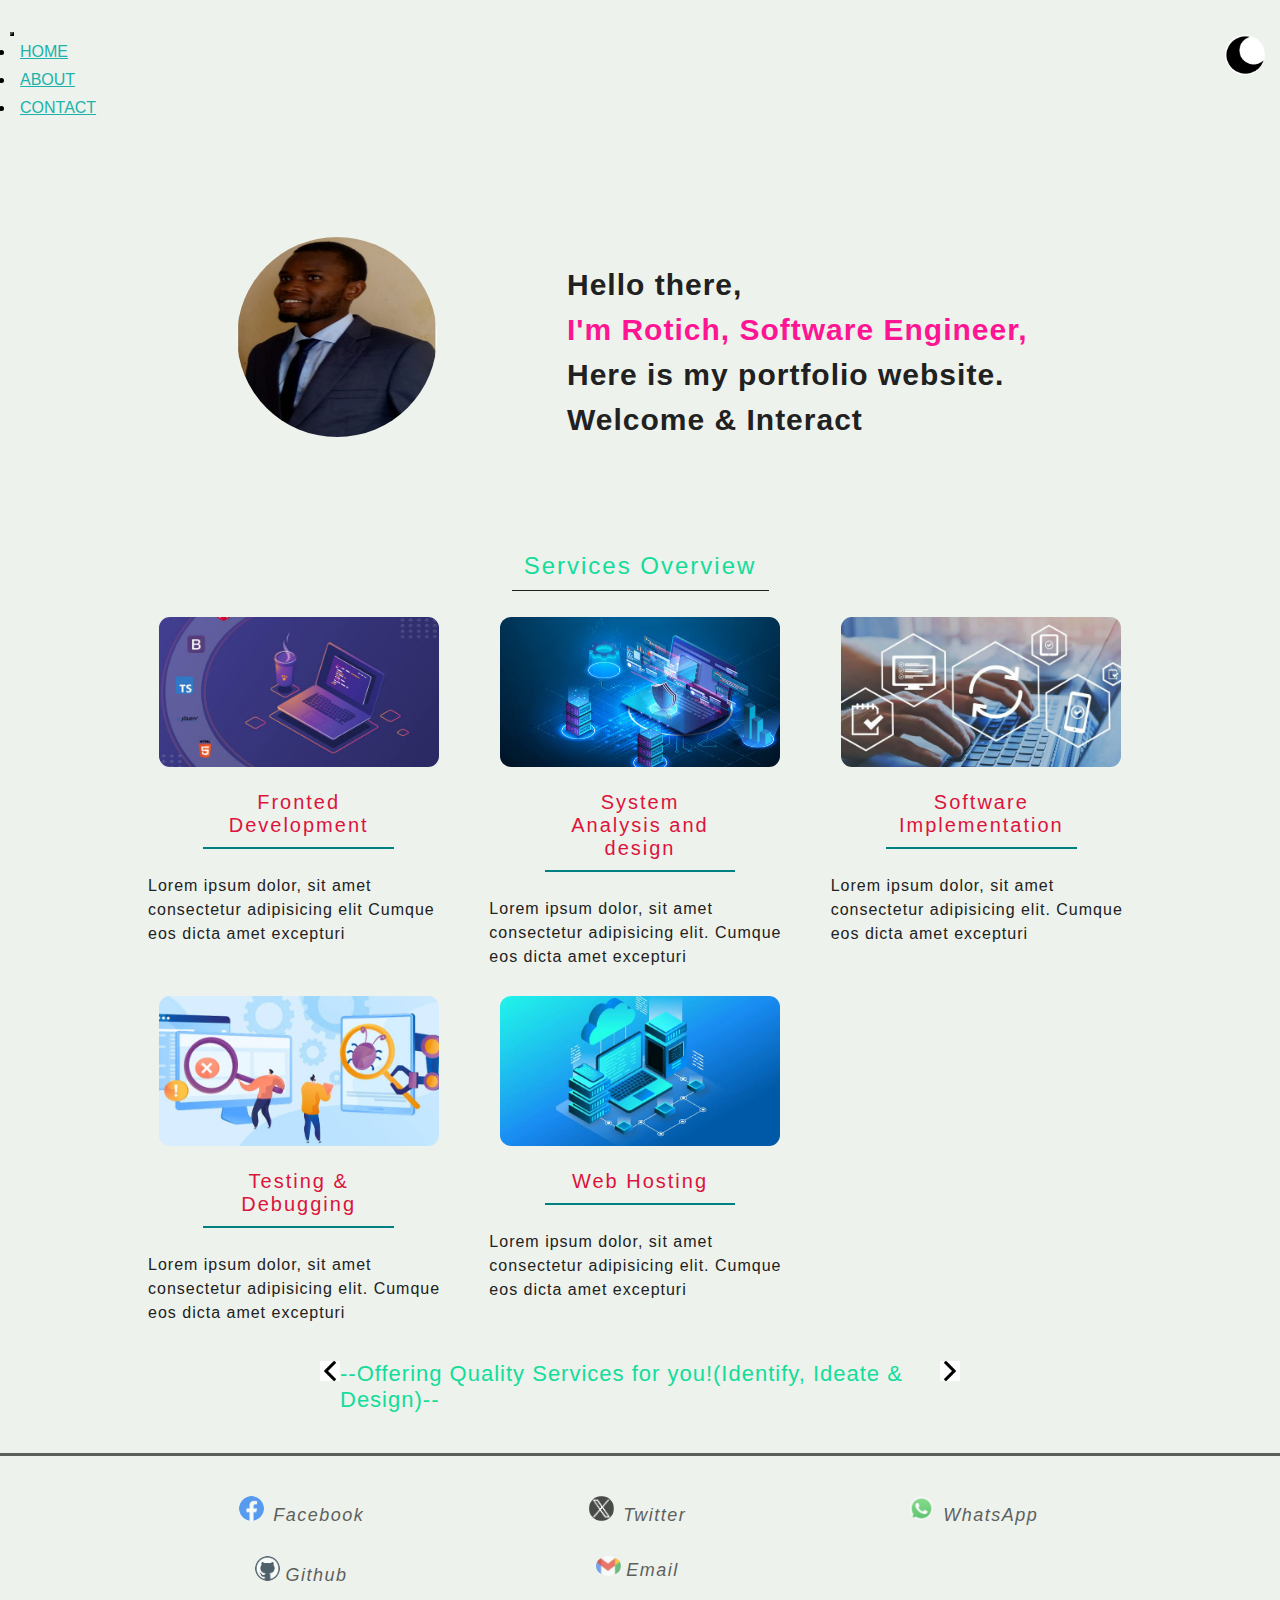
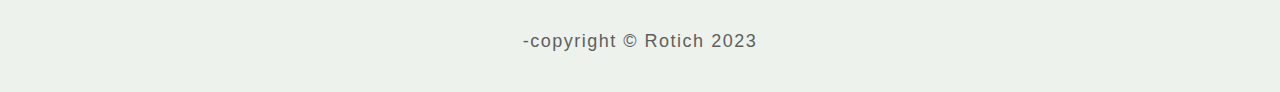
==== index.html @ 73caa55a "first commit" ====
<!DOCTYPE html>
<html lang="en">
<head>
    <meta charset="UTF-8">
    <meta name="viewport" content="width=device-width, initial-scale=1.0">
    <!-- <link rel="stylesheet" href="css/bootstrap.css"> -->
    <!-- <link rel="stylesheet" href="css/bootstrap.js"> -->
    <link href="https://cdn.jsdelivr.net/npm/bootstrap@5.3.2/dist/css/bootstrap.min.css" rel="stylesheet" integrity="sha384-T3c6CoIi6uLrA9TneNEoa7RxnatzjcDSCmG1MXxSR1GAsXEV/Dwwykc2MPK8M2HN" crossorigin="anonymous">
    <script src="https://cdn.jsdelivr.net/npm/bootstrap@5.3.2/dist/js/bootstrap.bundle.min.js" integrity="sha384-C6RzsynM9kWDrMNeT87bh95OGNyZPhcTNXj1NW7RuBCsyN/o0jlpcV8Qyq46cDfL" crossorigin="anonymous"></script>
    <link rel="stylesheet" href="index.css">
    <title>dom-project-demo</title>
</head>
<header>
    <img src="Images/moon-icon.png" id = "mode">
    <nav class="navbar navbar-expand-md">
        <div class="container">
        <button 
            class="navbar-toggler
            py-2"
            type="button"
            data-toggle="collapse"
            data-target="#navmenu">
            <span class="navbar-toggler-icon"></span>
        </button>
        <div class="collapse navbar-collapse" id="navmenu">
            <ul class="navbar-nav ms-auto">
                <li class="nav-item">
                    <a href="index.html" class="nav-link">HOME</a>
                </li>
                <li class="nav-item">
                    <a href="about.html" class="nav-link">ABOUT</a>
                </li>
                <li class="nav-item">
                    <a href="contact.html" class="nav-link">CONTACT</a>
                </li>
            </ul>
        </div>
    </div>
    </nav>
</header>
<body>
    <div class="about-me">
        <div><p>Hello there, <br> <span id="name">I'm Rotich, Software Engineer,</span> <br>Here is my portfolio website.<br> Welcome & Interact </p></div>
        <div id="my-photo"><img src="Images/passport-img.jpg" alt=""></div>
    </div>
    <div class="services">
        <h2>Services Overview</h2>
    </div>
    <div class="skills-preview">
        <div class="skill">
            <img src="Images/frontend.jpeg" alt="">
            <h2>Fronted Development</h2>
            <p>Lorem ipsum dolor, sit amet consectetur adipisicing elit Cumque eos dicta amet excepturi</p>
        </div>
        <div class="skill">
            <img src="Images/sad-2.jpeg" alt="">
            <h2>System Analysis and design</h2>
            <p>Lorem ipsum dolor, sit amet consectetur adipisicing elit. Cumque eos dicta amet excepturi</p>
        </div>
        <div class="skill">
            <img src="Images/soft-impl.jpeg" alt="">
            <h2>Software Implementation</h2>
            <p>Lorem ipsum dolor, sit amet consectetur adipisicing elit. Cumque eos dicta amet excepturi</p>
        </div>
        <div class="skill">
            <img src="Images/testing-debug.jpeg" alt="">
            <h2>Testing & Debugging</h2>
            <p>Lorem ipsum dolor, sit amet consectetur adipisicing elit. Cumque eos dicta amet excepturi</p>
        </div>
        <div class="skill">
            <img src="Images/web-host.jpeg" alt="">
            <h2>Web Hosting</h2>
            <p>Lorem ipsum dolor, sit amet consectetur adipisicing elit. Cumque eos dicta amet excepturi</p>
        </div>
    </div>
    <div class="advert">
        <img src="Images/brack-l-left.png" id="brack-left">
        <p>--Offering Quality Services for you!(Identify, Ideate & Design)-- </p>
        <img src="Images/brack-l-right.png" id="brack-right">
    </div>
    <footer class="footer">
        <div id="icons">
            <i> <span><img src = "Images/fb.png"/></span> <a href="facebook.com">Facebook</a> </i>
            <i> <span><img src = "Images/twitter.png"/></span> <a href="facebook.com">Twitter</a> </i>
            <i> <span><img src = "Images/whatsapp.jpeg"/></span> <a href="facebook.com">WhatsApp</a> </i>
            <i> <span><img src = "Images/GitHub.png"/></span><a href="facebook.com">Github</a> </i>
            <i> <span><img src = "Images/Email.png"/></span><a href="facebook.com">Email</a> </i>
        </div>
        <div id="copy-rights">
            <p>-copyright &copy; Rotich 2023</p>
        </div>
    </footer>
    <script src="index.js"></script>
</body>
</html>
---- index.css ----
*{
    margin: 0;
    padding: 0;
    font-family: 'Gill Sans', 'Gill Sans MT', Calibri, 'Trebuchet MS', sans-serif;

}

/* Global Variables */
:root{
    --primary-color: #edf2ec;
    --secondary-color: #212121;

}

/* Mode Toggler */
.dark-theme{
    --primary-color: #212121;
    --secondary-color: #fff;
}
nav{
    background-color:var(--primary-color);

}
.nav-item{
    /* border: 1px solid tomato; */
    margin: 0 5px;
    padding: 5px 5px;

}
.nav-item a{
    color: lightseagreen;
    transition: 1s;

}
.nav-item a:hover{
    color: lightseagreen;
    border-bottom: 2px solid crimson;

}
.navbar-toggler{
    background-color: lightblue;
}
body{
    /* background-image: url("Images/sebastian.jpg");
    background-size: cover; */
    background-color: var(--primary-color);
    overflow-x: hidden;
}

/* Styling Home Page */
header{
    background-color: var(--primary-color);
    box-sizing: border-box;
    padding: 20px 10px;
}
#mode{
    width:40px;
    background-size: cover;
    border-radius: 50%;
    float: right;
    /* border: 1px solid black; */
    padding: 5px 5px;
    margin: 10px auto;
}
/* == Services Overview Styling== */
.services{
    width: 80%;
    margin: 10px auto;
    text-align: center;
}
.services h2{
width: 237px;
text-align: center;
color: rgb(20, 220, 153);
letter-spacing: 2px;
font-size: 24px;
font-weight: 400;
/* text-transform: uppercase; */
margin: 10px auto;
padding: 10px 10px;
border-bottom: 1px solid var(--secondary-color);
transition: 1s;
}
.services h2:hover{
width: 240px;
color: tomato;
border-bottom: 2px solid rgb(20, 220, 153);
transform: translateX(5px);
}
/* ======== END======== */

.about-me{
    width: 80%;
    /* display: grid; */
    /* grid-template-columns: repeat(2, 1fr); */
    /* justify-content: space-between; */
    display: flex;
    justify-content: space-evenly;
    flex-direction: row-reverse;
    padding: 70px 40px;
    margin: 20px auto;
    /* border: 1px solid black; */
}
.about-me p{
    padding-top: 20px;
    margin:10px 20px;
    color:var(--secondary-color);
    letter-spacing: 1px;
    line-height: 1.5em;
    font-size: 30px;
    font-weight: bold;
    text-align: left;
}
.about-me img{
    width: 200px;
    height: 200px;
    border-radius: 50%;
    padding:5px 5px;
    background-size:cover;
}
#name{
    color:deeppink;
    font-size: bold;
}
#btn{
    border: none;
    background-color: var(--primary-color);
    /* display: none; */
    visibility: hidden;
    /* visibility: visible; */
}
.skills-preview{
    /* border: 1px solid black; */
    width: 80%;
    margin: 0 auto;
    padding: 10px 10px;
    display: grid;
    grid-template-columns: repeat(3, 2fr);
    /* gap: 10px; */
    /* flex: 2; */
    /* flex-direction: row; */
    justify-content: space-around;
}
.skill{
    text-align: center;
    margin: 1px auto;
}
.skill img{
    padding:5px 5px;
    width: 290px;
    height: 160px;
    background-size: cover;
    object-fit: cover;
    /* transform: scaleX(1); */
    border-radius: 1rem;
    box-sizing: border-box;
    overflow: hidden;
    animation: translateY 10s infinite linear;
    transition: 1s;
}

/* ======Animations Styling====== */
@keyframes translateY {
    50% {
        transform: translateY(20px);
    }
    100%{
        transform: translateY(0px);
    }
}
@keyframes translateX {
    50% {
        transform: translateX(20px);
    }
    100%{
        transform: translateX(0px);
    }
}


    /* =====END====== */
    
.skill img:hover{
    box-shadow:1px 2px 1px 2px var(--secondary-color);
    opacity: 0.7;
    transform: translateY(-1px);
}
.skill h2{
    width: 50%;
    color:crimson;
    text-align: center;
    font-size:20px;
    letter-spacing: 2px;
    font-weight: 400;
    padding: 10px 10px;
    margin: 5px auto;
    border-bottom: 2px solid teal;
}
.skill p{
    padding: 20px 20px;
    color: var(--secondary-color);
    text-align: left;
    font: size 18px;
    letter-spacing:1px;
    line-height: 1.5rem;
}
.advert{
    /* display: grid;
    grid-template-columns: repeat(2, 1fr); */
    display: flex;
    flex-direction: row;
    width: 50%;
    margin: 5px auto;
    justify-content: space-around;
}
.advert p{
    margin-bottom: 30px;
    color: rgb(20, 220, 153);
    font-size: 22px;
    letter-spacing: 1px;
}
.advert img{
    width: 20px;
    height: 20px;
    background-size: cover;
    object-fit: cover;
}
.footer{
    margin: 10px auto;
    padding: 10px 10px;
    background-color: var(--primary-color);
    opacity: 0.7;
    border-top: 3px solid var(--secondary-color);
}
#icons{
    padding: 10px 10px;
    width: 80%;
    margin: 5px auto;
    display: grid;
    grid-template-columns: repeat(3, 1fr);
}
#icons i{
    padding: 10px 10px;
    margin: 5px auto;
}
#icons i img{
    width:25px;
    border-radius:50%;
    background-size:cover;
}
#icons i a{
    margin: 0 5px;
    text-decoration: none;
    color: var(--secondary-color);
    font-size: 18px;
    letter-spacing: 1.5px;
}
#copy-rights{
    padding: 10px 10px;
    width: 50%;
    margin: 5px auto;
}
#copy-rights p{
    color: var(--secondary-color);
    margin: 5px auto;
    font-size: 18px;
    letter-spacing: 1.5px;
    text-align: center;
}

/* Styling About Page */

.skills-container{
    padding: 10px 10px;
    margin: 10px auto;
    /* border: 1px solid red; */
    box-sizing: border-box;
    overflow: hidden;
}
.skills-container h2{
    width: 125px;
    text-align: center;
    color: crimson;
    letter-spacing: 2px;
    font-size: 24px;
    font-weight: 400;
    /* text-transform: uppercase; */
    margin: 10px auto;
    padding: 10px 10px;
    border-bottom: 1px solid var(--secondary-color);
    transition: 1s;
}
.skills-container h2:hover{
    width: 160px;
    color: tomato;
    border-bottom: 2px solid crimson;
    transform: translateX(5px);
}
.skills, .projects{
    display: grid;
    grid-template-columns: repeat(3, 3fr);
    padding: 10px 10px;
    width: 80%;
    margin:0 auto;
}
#skill, #project{
    padding: 10px 10px;
    justify-content: center;
    width: 80%;
    margin: 10px auto;
    /* border: 1px solid black; */
    box-sizing: border-box;
}
#skill img{
    padding:5px 5px;
    width: 290px;
    height: 140px;
    background-size: cover;
    object-fit: cover;
    /* transform: scaleX(1); */
    border-radius: 1rem;
    box-sizing: border-box;
    overflow: hidden;
    transition: 1s;
}
#skill img:hover{
    box-shadow:2px 2px 2px 2px var(--secondary-color);
    opacity: 0.7;
    transform: translateX(-1px);
}
#skill h3{
    text-align: center;
    font-size:20px;
    letter-spacing: 2px;
    font-weight: 400;
    color: rgb(0, 128, 79);
    margin: 5px 0;
}
#skill p{
    color: var(--secondary-color);
    text-align: left;
    font: size 18px;
    letter-spacing:1px;
    line-height: 1.5rem;
}
.Projects-container h2{
    width: 180px;
    text-align: center;
    color: rgb(20, 220, 153);
    letter-spacing: 2px;
    font-size: 24px;
    font-weight: 400;
    /* text-transform: uppercase; */
    margin: 10px auto;
    padding: 10px 10px;
    border-bottom: 1px solid var(--secondary-color);
    transition: 1s;
}
.Projects-container h2:hover{
    width: 187px;
    color: tomato;
    border-bottom: 2px solid rgb(20, 220, 153);
    transform: translateX(5px);
}
#project img{
    padding:5px 5px;
    width: 290px;
    height: 160px;
    background-size: cover;
    object-fit: cover;
    /* transform: scaleX(1); */
    border-radius: 2rem;
    box-sizing: border-box;
    overflow: hidden;
    transition: 1s;
    animation: translateX 5s infinite linear;
}
#project img:hover{
    box-shadow:2px 2px 2px 2px var(--secondary-color);
    opacity: 0.7;
    transform: translateX(-1px);
}
#project h3{
    text-align: center;
    font-size:20px;
    letter-spacing: 2px;
    font-weight: 400;
    color: rgb(0, 128, 79);
    margin: 5px 0;
}
#project p{
    color: var(--secondary-color);
    text-align: left;
    font: size 18px;
    letter-spacing:1px;
    line-height: 1.5rem;
}

/* ====Styling contact Page====== */
.form-header{
    width: 50%;
    margin: 10px auto;
}
.form-header h3{
    padding: 20px 10px;
    margin: 10px 0;
    text-transform: uppercase;
    text-align: center;
    font-size:20px;
    letter-spacing: 2px;
    font-weight: 400;
    color: rgb(0, 128, 79);

}
#form{
    width: 50%;
    margin: 10px auto;
    /* border: 1px solid black; */
}
.form{
    width: 70%;
    margin: 10px auto;
    /* border: 1px solid black; */
}
.form label{
    font-size: 20px;
    letter-spacing: 1px;
    font-weight: 300;
    color: var(--secondary-color);
    background-color: var(--primary-color);
}
.form input{
    margin: 10px 0;
    padding: 10px 5px;
    display: block;
    width: 90%;
    font-size: 18px;
    letter-spacing: 1px;
    background-color: var(--primary-color);
    color: var(--secondary-color);
    border: 1px solid var(--secondary-color);
    border-radius: 0.5rem;
}

.form textarea{
    margin: 10px 0;
    width: 90%;
    background-color: var(--primary-color);
    border: 1px solid var(--secondary-color);
    border-radius: 0.5rem;
    padding:5px 5px;
    color: var(--secondary-color);
    font-size: 18px;
    letter-spacing: 1px;
}
.btn{
    width: 100%;
    margin: 10px auto;
    padding: 10px 10px;
    border: none;
    /* text-align: center; */
    /* border: 1px solid red; */
}
.btn button{
    padding: 5px 15px;
    border-radius: 0.5rem;
    background-color:#005599;
    color: coral;
    font-size: 14px;
    font-weight: 600;
    text-transform: uppercase;
}

.btn button:hover{
    color: deeppink;
    background-color: var(--primary-color);
}

/* Making it Responsive */

@media (max-width: 990px) {
    .skills-preview{
        width: 80%;
        display: grid;
        grid-template-columns: repeat(2, 2fr);
  
    }
    .skills, .projects{
        display: grid;
        grid-template-columns: repeat(2, 2fr);
        padding: 10px 10px;
    }
    .advert{
        display: grid;
        grid-template-columns: repeat(1, 1fr);
    }
}
@media (min-width: 700px){


}
@media (max-width: 690px) {
    .skills, .projects{
        width: 80%;
        display: grid;
        grid-template-columns: repeat(1, 2fr);
        padding: 10px 10px;
        }
        #skill, #project{
        padding: 10px 10px;
        justify-content: center;
        width:100%;
        margin: 10px auto;
        /* border: 1px solid black; */
        box-sizing: border-box;
        }
        #skill img , #project img {
            margin: 0 auto;
            width: 100%;
            height: 150px;
        }
        .skills-preview{
        width: 80%;
        display: grid;
        grid-template-columns: repeat(1, 2fr);

        }
        
    .about-me{
        display: flex;
        justify-content: space-evenly;
        flex-direction: column-reverse;
    }
    #icons{
        display: grid;
        grid-template-columns: repeat(2, 1fr);
    }
    .btn button{
        padding: 6px 8px;
    }
}
@media (max-width: 300px) {
    .about-me{
        margin: 0 auto;
        padding: 5px 5px;
  
    }
    .about-me p{
        font-size: 20px;
    }
    .about-me img{
        width: 100px;
        height: 100px;
    }
    .services h2{
        font-size: 20px;
    }
    .skill img{
        width: 200px;
        height: 100px;
    }
    .advert p{
        font-size: 18px;
    }
    #icons{
        display: grid;
        grid-template-columns: repeat(1, 1fr);
    }
    #icons i a{
        font-size: 16px;
    }
    #copy-rights p{
        font-size: 16px;
    }
    .btn button{
        padding: 5px 8px;
    }

}
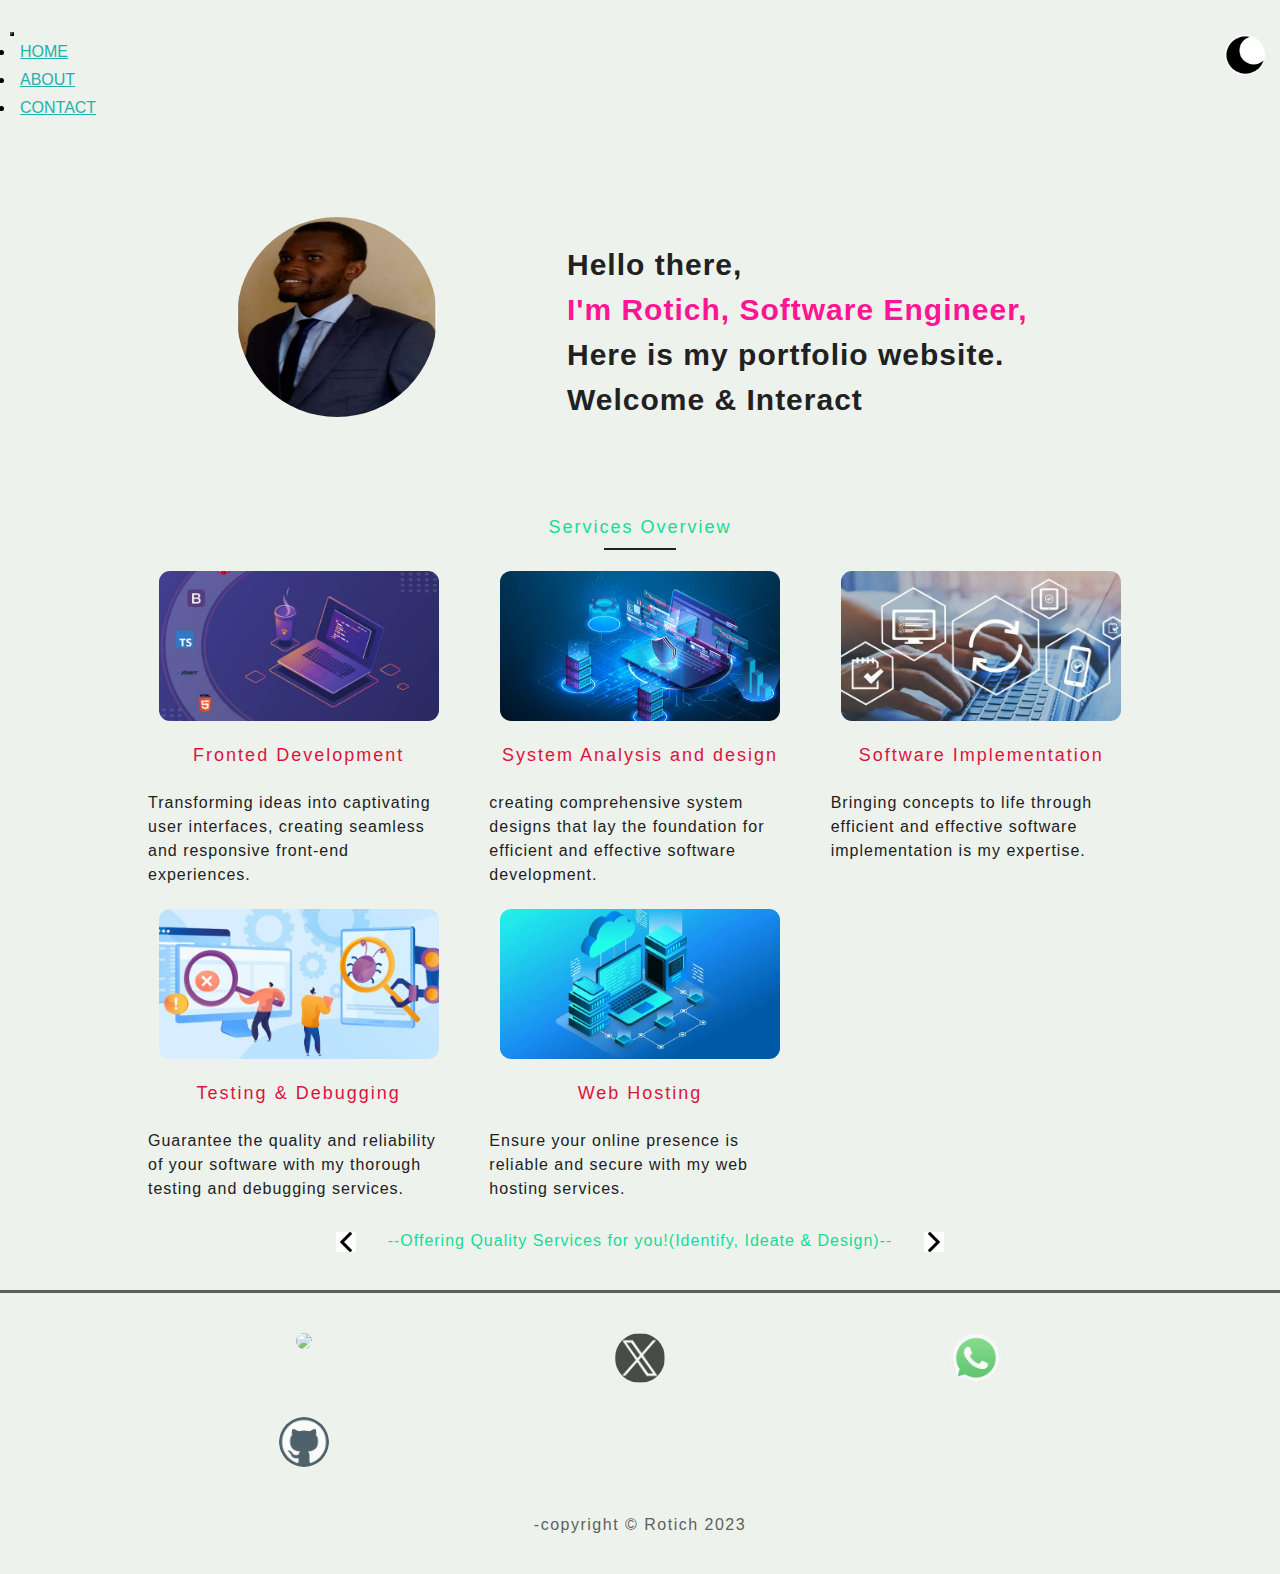
==== commit d9b0eb27: "modified" ====
--- a/index.html
+++ b/index.html
@@ -18,8 +18,8 @@
             class="navbar-toggler
             py-2"
             type="button"
-            data-toggle="collapse"
-            data-target="#navmenu">
+            data-bs-toggle="collapse"
+            data-bs-target="#navmenu">
             <span class="navbar-toggler-icon"></span>
         </button>
         <div class="collapse navbar-collapse" id="navmenu">
@@ -45,32 +45,33 @@
     </div>
     <div class="services">
         <h2>Services Overview</h2>
+        <div id = "service-border"></div>
     </div>
     <div class="skills-preview">
         <div class="skill">
             <img src="Images/frontend.jpeg" alt="">
             <h2>Fronted Development</h2>
-            <p>Lorem ipsum dolor, sit amet consectetur adipisicing elit Cumque eos dicta amet excepturi</p>
+            <p>Transforming ideas into captivating user interfaces, creating seamless and responsive front-end experiences.</p>
         </div>
         <div class="skill">
             <img src="Images/sad-2.jpeg" alt="">
             <h2>System Analysis and design</h2>
-            <p>Lorem ipsum dolor, sit amet consectetur adipisicing elit. Cumque eos dicta amet excepturi</p>
+            <p>creating comprehensive system designs that lay the foundation for efficient and effective software development.</p>
         </div>
         <div class="skill">
             <img src="Images/soft-impl.jpeg" alt="">
             <h2>Software Implementation</h2>
-            <p>Lorem ipsum dolor, sit amet consectetur adipisicing elit. Cumque eos dicta amet excepturi</p>
+            <p>Bringing concepts to life through efficient and effective software implementation is my expertise.</p>
         </div>
         <div class="skill">
             <img src="Images/testing-debug.jpeg" alt="">
             <h2>Testing & Debugging</h2>
-            <p>Lorem ipsum dolor, sit amet consectetur adipisicing elit. Cumque eos dicta amet excepturi</p>
+            <p>Guarantee the quality and reliability of your software with my thorough testing and debugging services.</p>
         </div>
         <div class="skill">
             <img src="Images/web-host.jpeg" alt="">
             <h2>Web Hosting</h2>
-            <p>Lorem ipsum dolor, sit amet consectetur adipisicing elit. Cumque eos dicta amet excepturi</p>
+            <p>Ensure your online presence is reliable and secure with my web hosting services.</p>
         </div>
     </div>
     <div class="advert">
@@ -80,11 +81,11 @@
     </div>
     <footer class="footer">
         <div id="icons">
-            <i> <span><img src = "Images/fb.png"/></span> <a href="facebook.com">Facebook</a> </i>
-            <i> <span><img src = "Images/twitter.png"/></span> <a href="facebook.com">Twitter</a> </i>
-            <i> <span><img src = "Images/whatsapp.jpeg"/></span> <a href="facebook.com">WhatsApp</a> </i>
-            <i> <span><img src = "Images/GitHub.png"/></span><a href="facebook.com">Github</a> </i>
-            <i> <span><img src = "Images/Email.png"/></span><a href="facebook.com">Email</a> </i>
+            <i><a href="https://www.linkedin.com/in/hzron3/"><img src = "Images/LinkedIn.png"/></a> </i>
+            <i><a href="https://twitter.com/Hzron_03"><img src = "Images/twitter.png"/></a> </i>
+            <i><a href="https://wa.me/+254721920713"><img src = "Images/whatsapp.jpeg"/></a> </i>
+            <i> <a href="https://github.com/hzron3"><img src = "Images/GitHub.png"/></a> </i>
+            <!-- <i><a href="hzron3@gmail.com"><img src = "Images/gmail-icon.png"/></a> </i> -->
         </div>
         <div id="copy-rights">
             <p>-copyright &copy; Rotich 2023</p>
--- a/index.css
+++ b/index.css
@@ -34,7 +34,7 @@
 }
 .nav-item a:hover{
     color: lightseagreen;
-    border-bottom: 2px solid crimson;
+    /* border-bottom: 2px solid crimson; */
 
 }
 .navbar-toggler{
@@ -52,6 +52,11 @@
     background-color: var(--primary-color);
     box-sizing: border-box;
     padding: 20px 10px;
+}
+
+.navbar-toggler-icon{
+    width:30px;
+    margin:0 auto;
 }
 #mode{
     width:40px;
@@ -65,7 +70,7 @@
 /* == Services Overview Styling== */
 .services{
     width: 80%;
-    margin: 10px auto;
+    margin: 5px auto;
     text-align: center;
 }
 .services h2{
@@ -73,18 +78,23 @@
 text-align: center;
 color: rgb(20, 220, 153);
 letter-spacing: 2px;
-font-size: 24px;
+font-size: 18px;
 font-weight: 400;
 /* text-transform: uppercase; */
-margin: 10px auto;
+margin: 0 auto;
 padding: 10px 10px;
-border-bottom: 1px solid var(--secondary-color);
+
 transition: 1s;
+}
+#service-border{
+    border-bottom: 2px solid var(--secondary-color);
+    width:7%;
+    margin:0 auto;
 }
 .services h2:hover{
 width: 240px;
 color: tomato;
-border-bottom: 2px solid rgb(20, 220, 153);
+/* border-bottom: 2px solid rgb(20, 220, 153); */
 transform: translateX(5px);
 }
 /* ======== END======== */
@@ -98,7 +108,7 @@
     justify-content: space-evenly;
     flex-direction: row-reverse;
     padding: 70px 40px;
-    margin: 20px auto;
+    margin: 0 auto;
     /* border: 1px solid black; */
 }
 .about-me p{
@@ -186,21 +196,22 @@
     transform: translateY(-1px);
 }
 .skill h2{
-    width: 50%;
+    /* width: 70%; */
     color:crimson;
     text-align: center;
-    font-size:20px;
+    font-size:18px;
     letter-spacing: 2px;
     font-weight: 400;
     padding: 10px 10px;
     margin: 5px auto;
-    border-bottom: 2px solid teal;
+    /* border-bottom: 2px solid teal; */
 }
 .skill p{
-    padding: 20px 20px;
+    margin: 5px auto;
+    padding: 10px 20px;
     color: var(--secondary-color);
     text-align: left;
-    font: size 18px;
+    font: size 16px;
     letter-spacing:1px;
     line-height: 1.5rem;
 }
@@ -216,7 +227,7 @@
 .advert p{
     margin-bottom: 30px;
     color: rgb(20, 220, 153);
-    font-size: 22px;
+    font-size: 16px;
     letter-spacing: 1px;
 }
 .advert img{
@@ -244,7 +255,7 @@
     margin: 5px auto;
 }
 #icons i img{
-    width:25px;
+    width:50px;
     border-radius:50%;
     background-size:cover;
 }
@@ -252,7 +263,7 @@
     margin: 0 5px;
     text-decoration: none;
     color: var(--secondary-color);
-    font-size: 18px;
+    font-size: 14px;
     letter-spacing: 1.5px;
 }
 #copy-rights{
@@ -263,7 +274,7 @@
 #copy-rights p{
     color: var(--secondary-color);
     margin: 5px auto;
-    font-size: 18px;
+    font-size: 16px;
     letter-spacing: 1.5px;
     text-align: center;
 }
@@ -282,7 +293,7 @@
     text-align: center;
     color: crimson;
     letter-spacing: 2px;
-    font-size: 24px;
+    font-size: 18px;
     font-weight: 400;
     /* text-transform: uppercase; */
     margin: 10px auto;
@@ -330,7 +341,7 @@
 }
 #skill h3{
     text-align: center;
-    font-size:20px;
+    font-size:18px;
     letter-spacing: 2px;
     font-weight: 400;
     color: rgb(0, 128, 79);
@@ -339,7 +350,7 @@
 #skill p{
     color: var(--secondary-color);
     text-align: left;
-    font: size 18px;
+    font: size 16px;
     letter-spacing:1px;
     line-height: 1.5rem;
 }
@@ -382,7 +393,7 @@
 }
 #project h3{
     text-align: center;
-    font-size:20px;
+    font-size:18px;
     letter-spacing: 2px;
     font-weight: 400;
     color: rgb(0, 128, 79);
@@ -391,7 +402,7 @@
 #project p{
     color: var(--secondary-color);
     text-align: left;
-    font: size 18px;
+    font: size 16px;
     letter-spacing:1px;
     line-height: 1.5rem;
 }
@@ -406,7 +417,7 @@
     margin: 10px 0;
     text-transform: uppercase;
     text-align: center;
-    font-size:20px;
+    font-size:18px;
     letter-spacing: 2px;
     font-weight: 400;
     color: rgb(0, 128, 79);
@@ -434,7 +445,7 @@
     padding: 10px 5px;
     display: block;
     width: 90%;
-    font-size: 18px;
+    font-size: 16px;
     letter-spacing: 1px;
     background-color: var(--primary-color);
     color: var(--secondary-color);
@@ -450,7 +461,7 @@
     border-radius: 0.5rem;
     padding:5px 5px;
     color: var(--secondary-color);
-    font-size: 18px;
+    font-size: 16px;
     letter-spacing: 1px;
 }
 .btn{
@@ -538,6 +549,10 @@
     .btn button{
         padding: 6px 8px;
     }
+    #icons i img{
+        width:40px;
+
+    }
 }
 @media (max-width: 300px) {
     .about-me{
@@ -546,7 +561,7 @@
   
     }
     .about-me p{
-        font-size: 20px;
+        font-size: 16px;
     }
     .about-me img{
         width: 100px;
@@ -560,7 +575,7 @@
         height: 100px;
     }
     .advert p{
-        font-size: 18px;
+        font-size: 16px;
     }
     #icons{
         display: grid;
@@ -569,6 +584,10 @@
     #icons i a{
         font-size: 16px;
     }
+    #icons i img{
+        width:30px;
+
+    }
     #copy-rights p{
         font-size: 16px;
     }
